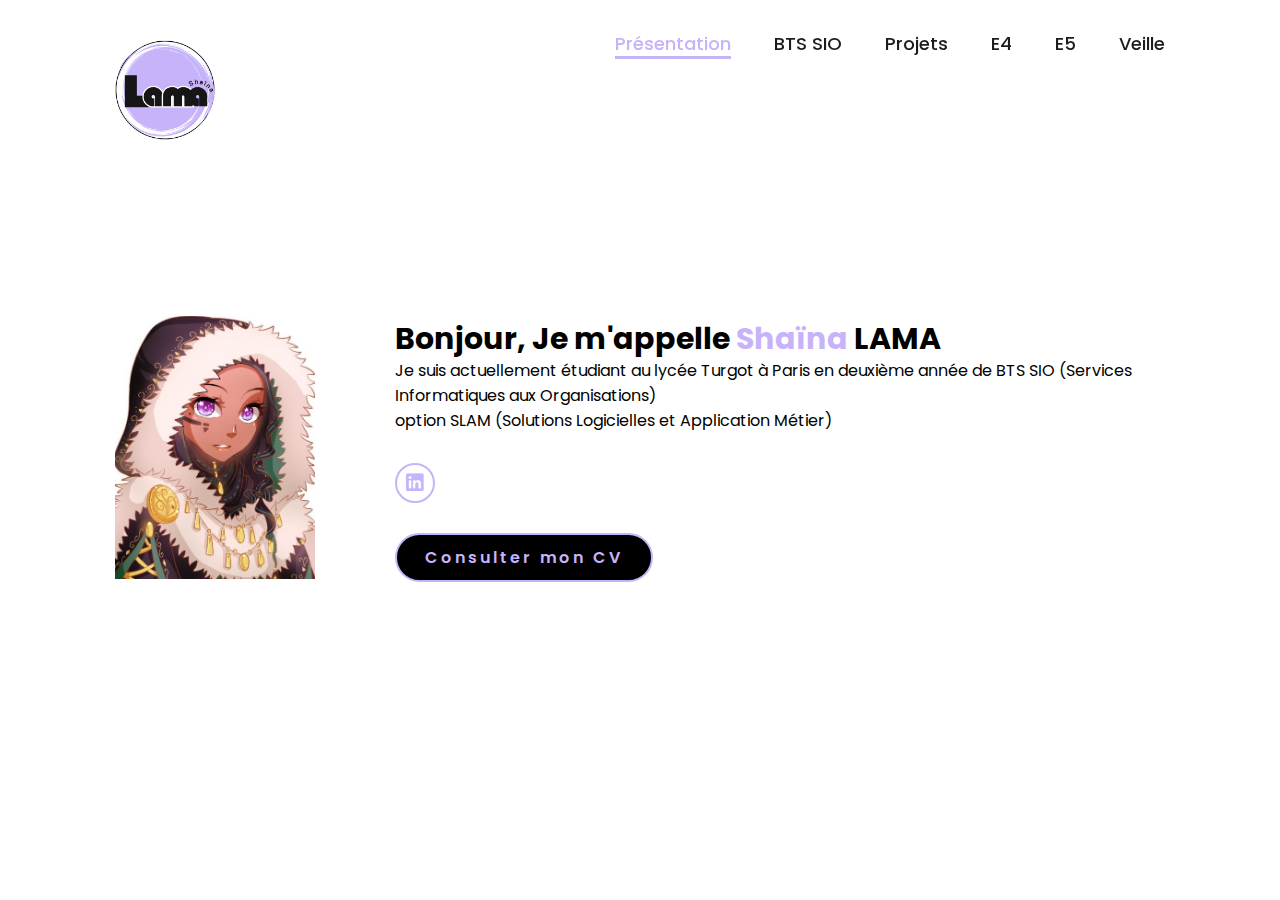
==== index.html @ 8a33e859 "premier commit" ====
<!DOCTYPE html>
<html lang="fr">
<head>
    <meta charset="UTF-8">
    <meta name="viewport" content="width=device-width, initial-scale=1.0">
    <link rel="stylesheet" href="https://cdnjs.cloudflare.com/ajax/libs/font-awesome/6.5.2/css/all.min.css">
    <link rel="stylesheet" href="style.css">
    <link rel="stylesheet" href="https://cdnjs.cloudflare.com/ajax/libs/animate.css/4.1.1/animate.min.css"/>
    <title>Portfolio</title>
</head>
<body>
    <header>
        <a href="index.html" class="logo">
            <img src="logo.png" alt="logo" width="100px">
        </a>

        <nav>
            <a href="index.html" class="active">Présentation</a>
            <a href="bts.html">BTS SIO</a>
            <a href="projets.html">Projets</a>
            <a href="e4.html">E4</a>
            <a href="#">E5</a>
            <a href="veille.html">Veille</a>
        </nav>
    </header>
    <section class="presentation">
        <div class="pre-img">
            <img src="avatar.jpg" alt="avatar" width="200px">
        </div>
        <div class="pre">
            <h3 class="animate__animated animate__fadeInTopLeft">Bonjour, Je m'appelle <span>Shaïna</span> LAMA</h3>
            <p>Je suis actuellement étudiant au lycée Turgot à Paris en deuxième année de BTS SIO (Services Informatiques aux Organisations) 
                <br>option SLAM (Solutions Logicielles et Application Métier)</p>
            
            <div class="icone-media">
                <a href="https://www.linkedin.com/in/shaïna-l-563bn" target="_blank" rel="noopener noreferrer"><i class="fa-brands fa-linkedin"></i></a> 
            </div>
            <a class="btn" href="CV_Shaina.pdf" target="_blank">Consulter mon CV</a>
        </div>
    </section>
    
</body>
</html>
---- style.css ----
@import url('https://fonts.googleapis.com/css2?family=Poppins:wght@100;200;300;400;500;600&display=swap');

*{
    margin: 0;
    padding: 0;
    box-sizing: border-box;
    text-decoration: none;
    border: none;
    outline: none;
    font-family: 'Poppins', sans-serif;
}

html{
    font-size: 62.5%;
}

body{
    position :none;
    width: 100%;
    height: 100vh;
    overflow-x: hidden;
    background-color: white;
    color: black;
}

header{
    margin-top: 20px;
    position: fixed;
    top: 0;
    left: 0;
    width: 100%;
    padding: 1rem 9%;
    background-color: transparent;
    filter: drop-shadow(10px);
    display: flex;
    justify-content: space-between;
    align-items: center;
    z-index: 100;
}

.logo{
    width : 10px; height : 10px;
  border: none;
  -moz-border-radius : 75px;
  -webkit-border-radius : 75px;
  border-radius : 75px;
    /*font-size: 3rem;
    color: #C7B3FA;
    font-weight: 800;
    cursor: pointer;
    transition: 0.5s ease;*/
}

.logo:hover{
    width : 10px; height : 10px;
  border: none;
  -moz-border-radius : 75px;
  -webkit-border-radius : 75px;
  border-radius : 75px;
    transform: scale(1.1);
}

nav a{
    font-size: 1.8rem;
    color: rgb(31, 28, 28);
    margin-left: 4rem;
    font-weight: 500;
    transition: 0.3s ease;
    border-bottom: 3px solid transparent;
}

nav a:hover,
nav a.active{
    color: #C7B3FA;
    border-bottom: 3px solid #C7B3FA;
}

@media(max-width:995px){
    nav{
        position: none;
        display: none;
        top: 0;
        right: 0;
        width: 40%;
        border-left: 3px solid #C7B3FA;
        border-bottom: 3px solid #C7B3FA;
        border-bottom-left-radius: 2rem;
        padding: 1rem solid;
        background-color: #161616;
        border-top: 0.1rem solid rgba(0,0,0,0.1);
    }

    nav.active{
        display: block;
    }

    nav a{
        display: block;
        font-size: 2rem;
        margin: 3rem 0;
    }

    nav a:hover,
    nav a.active{
        padding: 1rem;
        border-radius: 0.5rem;
        border-bottom: 0.5rem solid #C7B3FA;
    }
}

section{
    min-height: 100vh;
    padding: 5rem 9% 5rem;
}

.presentation{
    display: flex;
    justify-content: center;
    align-items: center;
    gap: 8rem;
    background-color: white;
}

.presentation .pre h3{
    font-size: 3rem;
    font-weight: 700;
    line-height: 1.3;
}

span{
    color: #C7B3FA;
}

.pre p{
    font-size: 1.6rem;
}

.pre-img{
    border-radius: 50% ;
}

.pr-img img{
    position: relative;
    width: 32vw;
    border-radius: 70% ;
    box-shadow: 0 0 25px solid #C7B3FA;
    cursor: pointer;
    transition: 0.2s linear;
}

.pre-img img:hover{
    font-size: 1.8rem;
    font-weight: 500;
}

.icone-media a{
    display: inline-flex;
    justify-content: center;
    align-items: center;
    width: 4rem;
    height: 4rem;
    background-color: transparent;
    border: 0.2rem solid #C7B3FA;
    font-size: 2rem;
    border-radius: 50%;
    margin: 3rem 1.5rem 3rem 0;
    transition: 0.3s ease;
    color: #C7B3FA;
}

.icone-media a:hover{
    color: black;
    transform: scale(1.3) translateY(-5px);
    background-color: #C7B3FA;
    box-shadow: 0  0 25px #C7B3FA;
}


.btn{
    display: inline-block;
    padding: 1rem 2.8rem;
    background-color: black;
    border-radius: 4rem;
    font-size: 1.6rem;
    color: #C7B3FA;
    letter-spacing: 0.3rem;
    font-weight: 600;
    border: 2px solid #C7B3FA;
    transition: 0.3s ease;
    cursor: pointer;
}

.btn:hover{
    transform: scale3d(1.03);
    background-color: #C7B3FA;
    color: black;
    box-shadow: 0 0 25px #C7B3FA;
}

section.bts{
    font-family: 'Poppins', sans-serif;
    font-size: large;
}

.spec_bts{
    display: flex;
    gap: 2rem;
}

.option{
    
    width: 50%;
    border-radius: 2px;
    border-style: dotted;
    border-color:#C7B3FA;
}

section.rapport{
    text-align: center;
    font-family: 'Poppins', sans-serif;
    font-size: large;
    text-decoration: underline;
}

div.rapport{
    border: #C7B3FA solid;
    border-radius: 17px;
}

section.veille{
    text-align: center;
    font-family: 'Poppins', sans-serif;
    font-size: large;
}

div.veille{
    border: #C7B3FA solid;
    border-radius: 17px;
}

p.veille{
    text-align: left;
}

.projets{
    font-size: 1.5rem;
}

u{
    text-decoration: underline;
}

div.tv{
    display: flex;
    gap: 2rem;
    font-size: 1.5rem;
}

p.tv{
    font-family: 'Poppins', sans-serif;
    font-size: 1.6rem;
}


/*
.typing-text{
    font-size: 34px;
    font-weight: 600;
    min-width: 280px;
}

.typing-text span{
    position: relative;
}

.typing-text span::before{
    content: "software Developer";
    color: #b74b4b;
    animation: words 20s infinite;
}

.typing-text span::after{
    content: "";
    background-color: black;
    position: absolute;
    width: calc(100% + 8px);
    height: 100%;
    border-left: 3px solid black;
    right: -8;
    animation: cursor 0.6s infinite;
}
*/
@keyframes cursor{
    to{
        border-left: 3px solid #C7B3FA;
    }
}

@keyframes words{
    0%, 20%{
        content: "Web Developer";
    }
    21%, 40%{
        content: "Developer";
    }
    41%, 60%{
        content: "Web Designer";
    }
    61%, 80%{
        content: "Youtuber";
    }
    81%, 100%{
        content: "Script Writer";
    }
}

@media (max-width: 1000px){
    .home{
        gap: 4rem;
    }
}

@media(max-width:995px){
    .presentation{
        flex-direction: column;
        margin: 5rem 4rem;
    }

    .presentation .pre h3{
        font-size: 2.5rem;
    }

    .pre h3{
        font-size: 5rem;
    }

    .pre-img img{
        width: 70vw;
        margin-top: 4rem;
    }
}
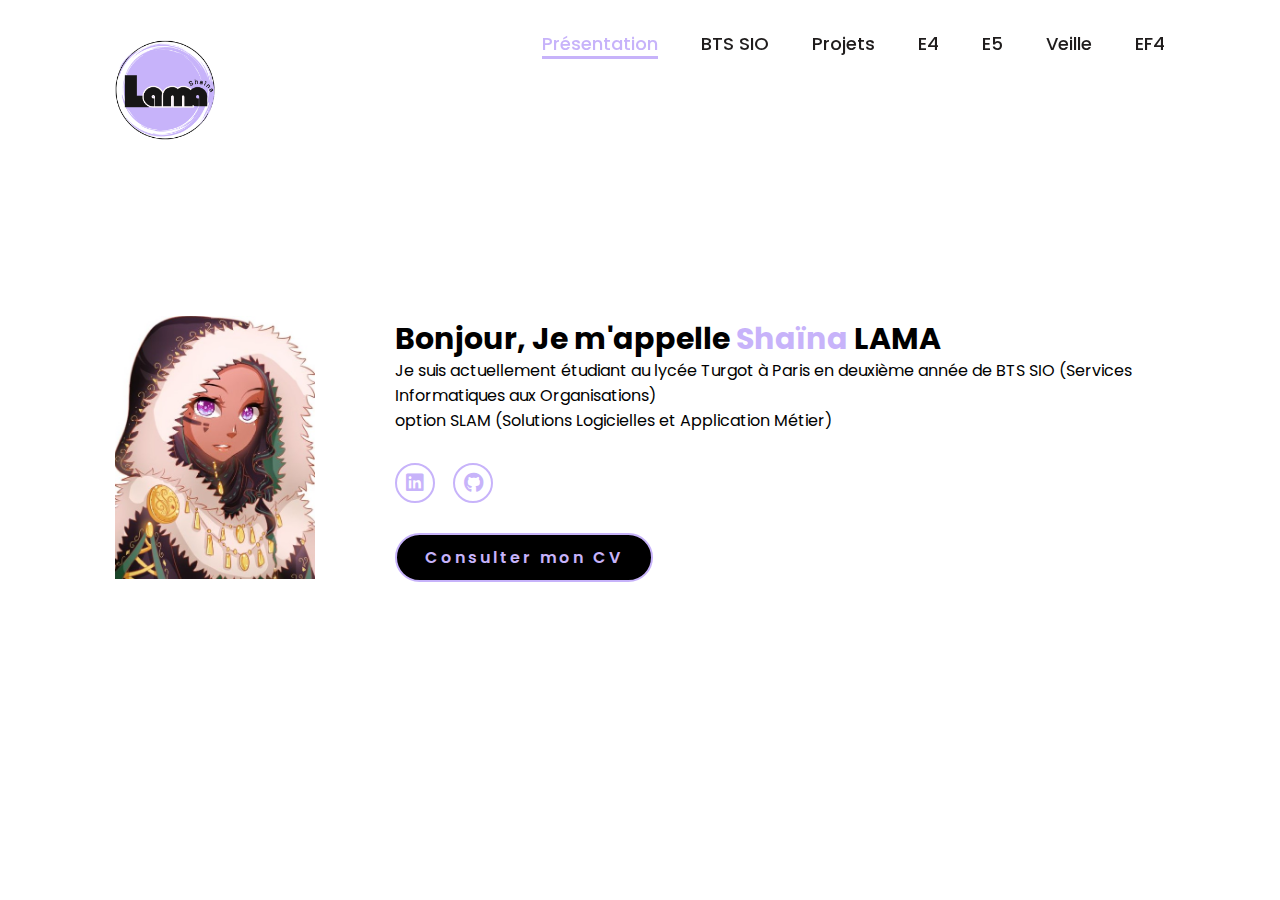
==== commit e209a5b1: "finale" ====
--- a/index.html
+++ b/index.html
@@ -19,8 +19,9 @@
             <a href="bts.html">BTS SIO</a>
             <a href="projets.html">Projets</a>
             <a href="e4.html">E4</a>
-            <a href="#">E5</a>
+            <a href="e5.html">E5</a>
             <a href="veille.html">Veille</a>
+            <a href="ef4.html">EF4</a>
         </nav>
     </header>
     <section class="presentation">
@@ -33,7 +34,9 @@
                 <br>option SLAM (Solutions Logicielles et Application Métier)</p>
             
             <div class="icone-media">
-                <a href="https://www.linkedin.com/in/shaïna-l-563bn" target="_blank" rel="noopener noreferrer"><i class="fa-brands fa-linkedin"></i></a> 
+                <a href="https://www.linkedin.com/in/shaïna-l-563bn" target="_blank" rel="noopener noreferrer"><i class="fa-brands fa-linkedin"></i></a>
+                <a href="https://github.com/ShainaaL" target="_blank" rel="noopener noreferrer"><i class="fa-brands fa-github"></i></a>
+                 
             </div>
             <a class="btn" href="CV_Shaina.pdf" target="_blank">Consulter mon CV</a>
         </div>
--- a/style.css
+++ b/style.css
@@ -227,6 +227,13 @@
     border-radius: 17px;
 }
 
+section.tableau{
+    text-align: center;
+    font-family: 'Poppins', sans-serif;
+    font-size: large;
+    text-decoration: underline;
+}
+
 section.veille{
     text-align: center;
     font-family: 'Poppins', sans-serif;
@@ -238,7 +245,16 @@
     border-radius: 17px;
 }
 
+div.veille2{
+    width: 50%;
+    float: left;
+}
+
 p.veille{
+    text-align: center;
+}
+
+p.veille2{
     text-align: left;
 }
 
